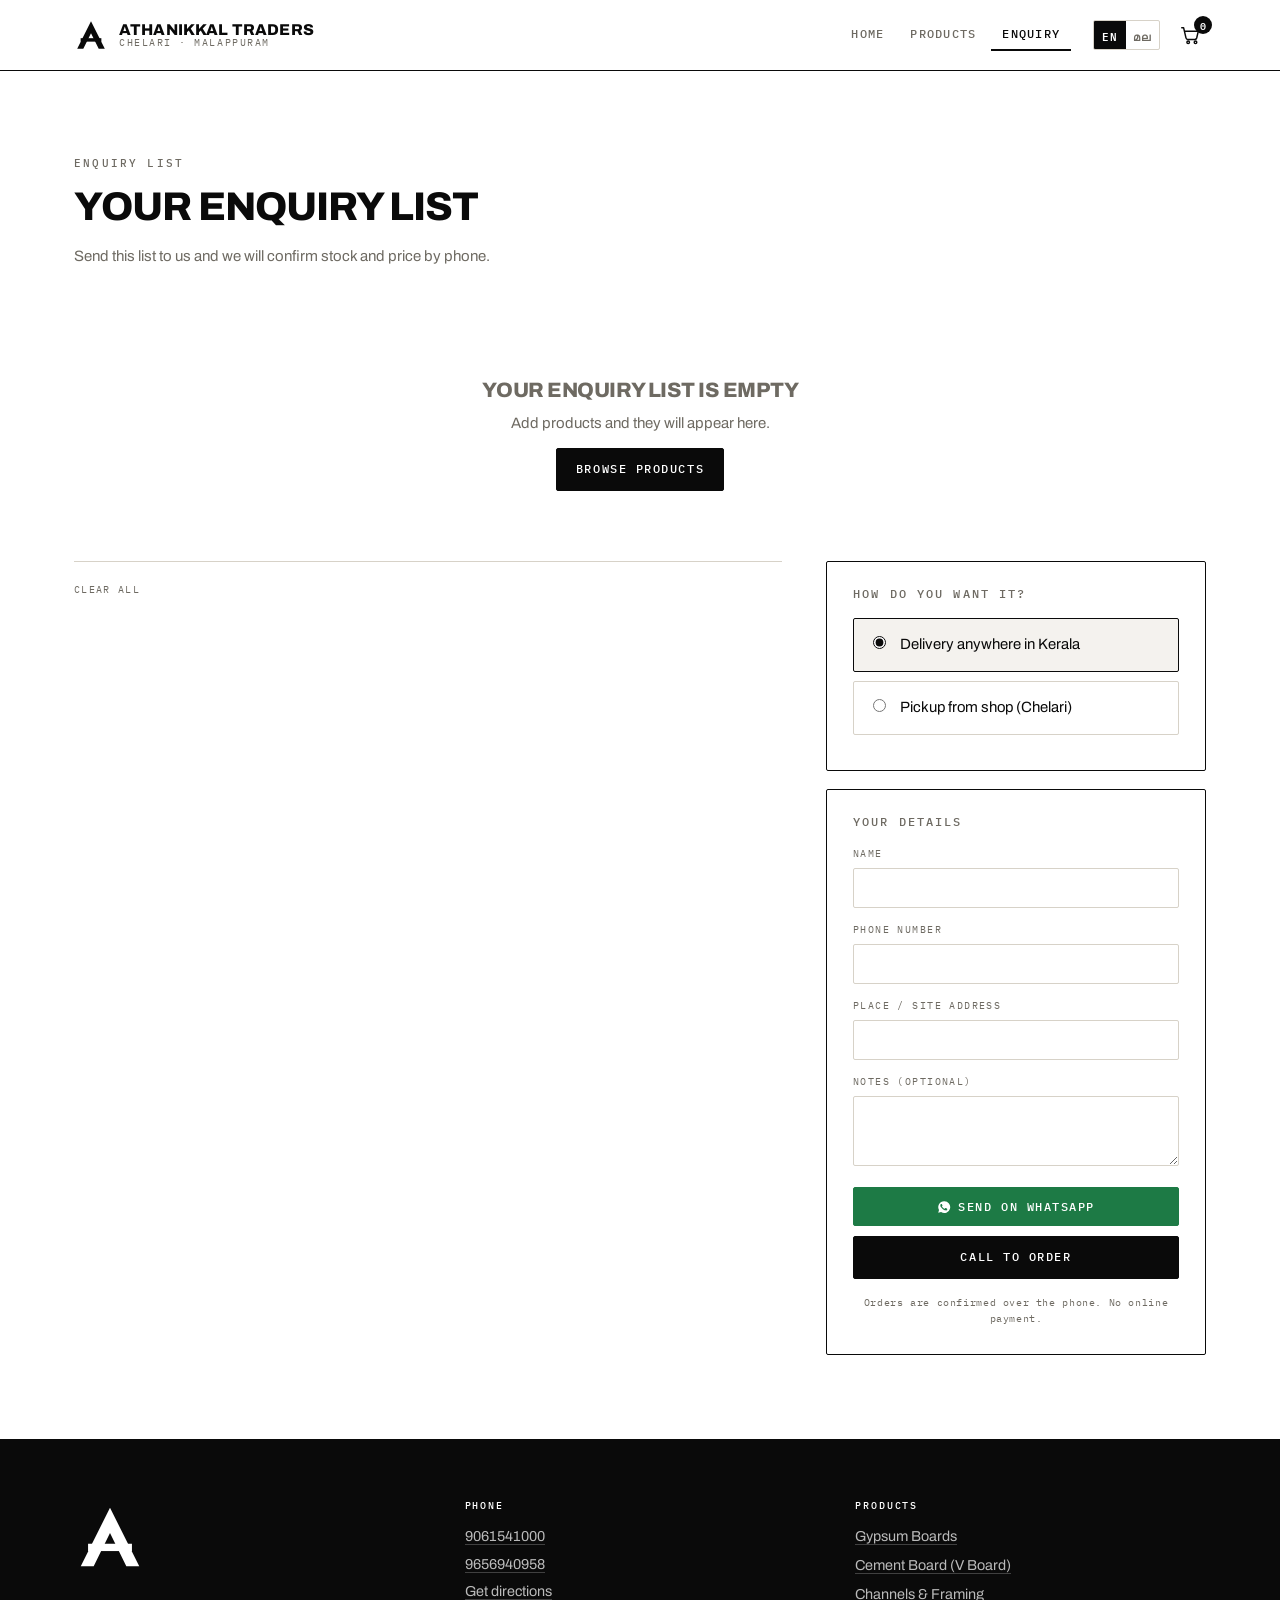
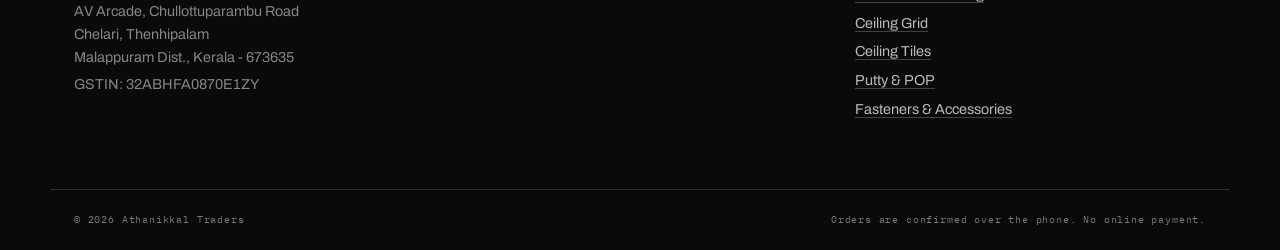
==== cart.html @ 7027274b "demo webpage" ====
<!DOCTYPE html>
<html lang="en">
<head>
<meta charset="UTF-8">
<meta name="viewport" content="width=device-width, initial-scale=1">
<title>Enquiry List — Athanikkal Traders</title>
<meta name="robots" content="noindex">
<link rel="preconnect" href="https://fonts.googleapis.com">
<link rel="preconnect" href="https://fonts.gstatic.com" crossorigin>
<link href="https://fonts.googleapis.com/css2?family=Archivo:wght@400;500;700;800&family=IBM+Plex+Mono:wght@400;500;600&family=Noto+Sans+Malayalam:wght@400;500;700&display=swap" rel="stylesheet">
<link rel="stylesheet" href="css/style.css">
</head>
<body data-page="cart">

<header class="site-header" data-header></header>

<main class="section">
  <div class="wrap">
    <div class="section-head">
      <span class="eyebrow" data-i18n="eyebrow_list"></span>
      <h2 data-i18n="enquiry_title"></h2>
      <p data-i18n="enquiry_sub"></p>
    </div>

    <div data-empty-state hidden>
      <div class="empty-msg">
        <h3 data-i18n="empty_title"></h3>
        <p data-i18n="empty_sub"></p>
        <a class="btn" href="products.html" data-i18n="empty_cta"></a>
      </div>
    </div>

    <div class="cart-layout" data-cart-layout hidden>
      <div>
        <div class="cart-items" data-cart-items></div>
        <p style="margin-top:14px">
          <button type="button" class="link-danger" data-clear data-i18n="clear_all"></button>
        </p>
      </div>

      <aside class="panel-sticky">
        <div class="panel">
          <h2 data-i18n="fulfil_title"></h2>
          <label class="opt">
            <input type="radio" name="fulfilment" value="delivery" checked>
            <span data-i18n="fulfil_delivery"></span>
          </label>
          <label class="opt">
            <input type="radio" name="fulfilment" value="pickup">
            <span data-i18n="fulfil_pickup"></span>
          </label>
        </div>

        <div class="panel">
          <h2 data-i18n="your_details"></h2>
          <p class="form-error" data-error hidden data-i18n="f_required"></p>

          <div class="field">
            <label for="f-name" data-i18n="f_name"></label>
            <input id="f-name" type="text" autocomplete="name">
          </div>
          <div class="field">
            <label for="f-phone" data-i18n="f_phone"></label>
            <input id="f-phone" type="tel" inputmode="tel" autocomplete="tel">
          </div>
          <div class="field" data-place-field>
            <label for="f-place" data-i18n="f_place"></label>
            <input id="f-place" type="text">
          </div>
          <div class="field">
            <label for="f-notes" data-i18n="f_notes"></label>
            <textarea id="f-notes"></textarea>
          </div>

          <button type="button" class="btn btn-wa btn-block" data-send-wa>
            <svg viewBox="0 0 24 24" style="fill:currentColor;stroke:none"><path d="M12 2a10 10 0 0 0-8.6 15l-1.3 4.7 4.8-1.3A10 10 0 1 0 12 2m5.8 14.2c-.2.7-1.4 1.3-2 1.4-.5.1-1.2.1-1.9-.1-.4-.1-1-.3-1.8-.6-3.1-1.3-5.1-4.4-5.3-4.6-.1-.2-1.2-1.6-1.2-3s.7-2.1 1-2.4c.2-.3.5-.3.7-.3h.5c.2 0 .4 0 .6.5l.8 2c.1.2.1.3 0 .5l-.3.5-.4.4c-.1.1-.3.3-.1.6.2.3.8 1.3 1.7 2.1 1.2 1 2.1 1.4 2.4 1.5.3.1.4.1.6-.1l.9-1c.2-.2.4-.2.6-.1l2 .9c.2.1.4.2.4.3.1.1.1.6-.1 1.3"/></svg>
            <span data-i18n="send_wa"></span>
          </button>

          <a class="btn btn-ghost btn-block" style="margin-top:10px" href="tel:+919061541000">
            <span data-i18n="call_now"></span>
          </a>

          <p class="panel-note" data-i18n="order_note"></p>
        </div>
      </aside>
    </div>
  </div>
</main>

<footer class="site-footer" data-footer></footer>

<script src="js/products.js"></script>
<script src="js/i18n.js"></script>
<script src="js/cart.js"></script>
<script src="js/main.js"></script>
<script>
document.addEventListener('DOMContentLoaded', () => {
  const layout     = document.querySelector('[data-cart-layout]');
  const emptyState = document.querySelector('[data-empty-state]');
  const list       = document.querySelector('[data-cart-items]');
  const errorBox   = document.querySelector('[data-error]');
  const placeField = document.querySelector('[data-place-field]');

  function currentFulfilment() {
    return document.querySelector('input[name="fulfilment"]:checked').value;
  }

  function paint() {
    const items = readCart();
    const isEmpty = items.length === 0;
    layout.hidden = isEmpty;
    emptyState.hidden = !isEmpty;
    if (isEmpty) return;

    list.innerHTML = '';
    items.forEach(item => {
      const p = getProduct(item.id);
      if (!p) return;

      const row = document.createElement('div');
      row.className = 'cart-row';
      row.append(thumb(p));

      const info = document.createElement('div');
      const title = document.createElement('h3');
      title.textContent = [p.brand, tField(p)].filter(Boolean).join(' ');
      info.append(title);
      if (p.spec) {
        const meta = document.createElement('div');
        meta.className = 'meta';
        meta.textContent = p.spec;
        info.append(meta);
      }
      row.append(info);

      const controls = document.createElement('div');
      controls.className = 'cart-controls';

      const stepper = document.createElement('div');
      stepper.className = 'stepper';

      const minus = document.createElement('button');
      minus.type = 'button';
      minus.textContent = '−';
      minus.addEventListener('click', () => setQty(p.id, item.qty - 1));

      const input = document.createElement('input');
      input.type = 'number';
      input.min = '1';
      input.value = item.qty;
      input.addEventListener('change', () => {
        const n = parseInt(input.value, 10);
        setQty(p.id, Number.isFinite(n) && n > 0 ? n : 1);
      });

      const plus = document.createElement('button');
      plus.type = 'button';
      plus.textContent = '+';
      plus.addEventListener('click', () => setQty(p.id, item.qty + 1));

      stepper.append(minus, input, plus);

      const unit = document.createElement('div');
      unit.className = 'meta';
      unit.textContent = t('unit_' + p.unit);

      const remove = document.createElement('button');
      remove.type = 'button';
      remove.className = 'link-danger';
      remove.textContent = t('remove');
      remove.addEventListener('click', () => removeFromCart(p.id));

      controls.append(stepper, unit, remove);
      row.append(controls);
      list.append(row);
    });
  }

  function syncPlaceField() {
    placeField.hidden = currentFulfilment() === 'pickup';
  }

  document.querySelectorAll('input[name="fulfilment"]').forEach(radio => {
    radio.addEventListener('change', syncPlaceField);
  });

  document.querySelector('[data-clear]').addEventListener('click', clearCart);

  document.querySelector('[data-send-wa]').addEventListener('click', () => {
    const details = {
      fulfilment: currentFulfilment(),
      name:  document.getElementById('f-name').value.trim(),
      phone: document.getElementById('f-phone').value.trim(),
      place: document.getElementById('f-place').value.trim(),
      notes: document.getElementById('f-notes').value.trim()
    };

    if (!details.name || !details.phone) {
      errorBox.hidden = false;
      document.getElementById('f-name').focus();
      return;
    }
    errorBox.hidden = true;
    window.open(whatsappLink(details), '_blank', 'noopener');
  });

  document.addEventListener('cartchange', paint);
  document.addEventListener('langchange', paint);
  syncPlaceField();
  paint();
});
</script>
</body>
</html>
---- css/style.css ----
/* Athanikkal Traders — monochrome industrial system derived from the logo.
   Black and warm paper only. Green appears once, on the WhatsApp action. */

:root {
  --ink: #0a0a0a;
  --ink-2: #26241f;
  --paper: #ffffff;
  --paper-2: #f4f2ee;
  --paper-3: #e9e5de;
  --line: #d7d2c8;
  --muted: #6e6a62;
  --wa: #1d7a45;
  --wa-2: #166237;
  --r: 2px;
  --wrap: 1180px;
  --sans: "Archivo", "Segoe UI", system-ui, sans-serif;
  --mono: "IBM Plex Mono", ui-monospace, "Cascadia Mono", Consolas, monospace;
  --mal: "Noto Sans Malayalam", "Manjari", sans-serif;
}

* { box-sizing: border-box; }
html { scroll-behavior: smooth; }

body {
  margin: 0;
  background: var(--paper);
  color: var(--ink);
  font-family: var(--sans);
  font-size: 15px;
  line-height: 1.6;
  -webkit-font-smoothing: antialiased;
  -webkit-text-size-adjust: 100%;
}

html[data-lang="ml"] body { font-family: var(--mal); }
html[data-lang="ml"] .eyebrow { letter-spacing: .06em; }

img { max-width: 100%; display: block; }
a { color: inherit; text-decoration: none; }
p { margin: 0 0 .9em; }
ul { margin: 0; padding: 0; list-style: none; }

h1, h2, h3 {
  margin: 0 0 .4em;
  font-weight: 800;
  letter-spacing: -.025em;
  line-height: 1.05;
}

.wrap { width: 100%; max-width: var(--wrap); margin-inline: auto; padding-inline: 24px; }
.muted { color: var(--muted); }

.eyebrow {
  display: block;
  margin-bottom: 14px;
  font-family: var(--mono);
  font-size: .68rem;
  font-weight: 500;
  letter-spacing: .2em;
  text-transform: uppercase;
  color: var(--muted);
}

/* ---------- Buttons ---------- */
.btn {
  display: inline-flex;
  align-items: center;
  justify-content: center;
  gap: .6em;
  padding: .92em 1.6em;
  border: 1px solid var(--ink);
  border-radius: var(--r);
  background: var(--ink);
  color: var(--paper);
  font-family: var(--mono);
  font-size: .74rem;
  font-weight: 500;
  letter-spacing: .13em;
  text-transform: uppercase;
  cursor: pointer;
  transition: background .18s ease, color .18s ease, border-color .18s ease;
}
html[data-lang="ml"] .btn { font-family: var(--mal); letter-spacing: .02em; font-size: .86rem; }

.btn:hover { background: var(--ink-2); border-color: var(--ink-2); }

.btn-outline { background: transparent; color: var(--ink); }
.btn-outline:hover { background: var(--ink); color: var(--paper); }

.btn-invert { background: var(--paper); border-color: var(--paper); color: var(--ink); }
.btn-invert:hover { background: transparent; color: var(--paper); }

.btn-onink { background: transparent; border-color: rgba(255,255,255,.34); color: var(--paper); }
.btn-onink:hover { background: var(--paper); border-color: var(--paper); color: var(--ink); }

.btn-wa { background: var(--wa); border-color: var(--wa); }
.btn-wa:hover { background: var(--wa-2); border-color: var(--wa-2); }

.btn-block { width: 100%; }
.btn svg { width: 1.2em; height: 1.2em; }

/* ---------- Header ---------- */
.site-header {
  position: sticky;
  top: 0;
  z-index: 50;
  background: var(--paper);
  border-bottom: 1px solid var(--ink);
}
.header-inner { display: flex; align-items: center; gap: 22px; min-height: 70px; }

.brand { display: flex; align-items: center; gap: 11px; margin-right: auto; }
.brand-mark { width: 34px; height: 34px; flex: none; fill: var(--ink); }
.brand-text { display: flex; flex-direction: column; line-height: 1.1; }
.brand-text strong {
  font-size: .98rem;
  font-weight: 800;
  letter-spacing: .01em;
  text-transform: uppercase;
}
.brand-text small {
  font-family: var(--mono);
  font-size: .6rem;
  letter-spacing: .16em;
  text-transform: uppercase;
  color: var(--muted);
}

.nav { display: flex; gap: 4px; }
.nav a {
  padding: .5em .95em;
  font-family: var(--mono);
  font-size: .72rem;
  font-weight: 500;
  letter-spacing: .11em;
  text-transform: uppercase;
  color: var(--muted);
  border-bottom: 2px solid transparent;
  transition: color .15s, border-color .15s;
}
html[data-lang="ml"] .nav a { font-family: var(--mal); letter-spacing: 0; font-size: .86rem; }
.nav a:hover { color: var(--ink); }
.nav a.is-active { color: var(--ink); border-bottom-color: var(--ink); }

.header-actions { display: flex; align-items: center; gap: 14px; }

.lang-switch { display: flex; border: 1px solid var(--line); border-radius: var(--r); overflow: hidden; }
.lang-switch button {
  padding: .44em .72em;
  border: 0;
  background: transparent;
  font-family: var(--mono);
  font-size: .68rem;
  font-weight: 600;
  letter-spacing: .08em;
  color: var(--muted);
  cursor: pointer;
  transition: background .15s, color .15s;
}
.lang-switch button:hover { color: var(--ink); }
.lang-switch button.is-active { background: var(--ink); color: var(--paper); }

.cart-link { position: relative; display: grid; place-items: center; padding: 5px; }
.cart-link svg { width: 22px; height: 22px; fill: none; stroke: var(--ink); stroke-width: 1.6; stroke-linecap: round; stroke-linejoin: round; }
.cart-badge {
  position: absolute;
  top: -3px; right: -6px;
  min-width: 18px; height: 18px;
  display: grid; place-items: center;
  padding: 0 5px;
  border-radius: 9px;
  background: var(--ink);
  color: var(--paper);
  font-family: var(--mono);
  font-size: .63rem;
  font-weight: 600;
}

/* ---------- Hero ---------- */
.hero {
  position: relative;
  background: var(--ink);
  color: var(--paper);
  padding: 96px 0 100px;
  overflow: hidden;
}
/* Diagonal hatch echoes the stripe detail inside the logo's A. */
.hero::before {
  content: "";
  position: absolute;
  inset: 0;
  background: repeating-linear-gradient(45deg, transparent 0 10px, rgba(255,255,255,.03) 10px 20px);
  pointer-events: none;
}
.hero .wrap { position: relative; }
.hero .eyebrow { color: rgba(255,255,255,.62); }
.hero h1 {
  max-width: 15ch;
  font-size: clamp(2.3rem, 6.2vw, 4.2rem);
  letter-spacing: -.035em;
  text-transform: uppercase;
}
.hero-rule { width: 64px; height: 3px; margin: 26px 0; background: var(--paper); }
.hero p { max-width: 52ch; color: rgba(255,255,255,.72); font-size: 1.02rem; }
.hero-actions { display: flex; flex-wrap: wrap; gap: 12px; margin-top: 32px; }

/* ---------- Sections ---------- */
.section { padding: 84px 0; }
.section-tight { padding: 52px 0; }
.section-alt { background: var(--paper-2); }
.section-head { margin-bottom: 42px; max-width: 62ch; }
.section-head h2 { font-size: clamp(1.6rem, 3.6vw, 2.5rem); text-transform: uppercase; }
.section-head p { margin: 0; color: var(--muted); }

/* ---------- Dealer masthead ---------- */
.brands { display: flex; flex-wrap: wrap; border-top: 1px solid var(--line); border-left: 1px solid var(--line); }
.brand-chip {
  flex: 1 1 165px;
  padding: 22px 18px;
  border-right: 1px solid var(--line);
  border-bottom: 1px solid var(--line);
  text-align: center;
}
.brand-chip strong {
  display: block;
  font-size: 1.12rem;
  font-weight: 800;
  letter-spacing: -.02em;
  text-transform: uppercase;
}
.brand-chip span {
  font-family: var(--mono);
  font-size: .61rem;
  letter-spacing: .15em;
  text-transform: uppercase;
  color: var(--muted);
}

/* ---------- Feature rows ---------- */
.features { display: grid; grid-template-columns: repeat(auto-fit, minmax(240px, 1fr)); gap: 0; border-top: 1px solid var(--line); }
.feature { padding: 30px 26px 30px 0; border-bottom: 1px solid var(--line); }
.feature svg { width: 24px; height: 24px; margin-bottom: 16px; fill: none; stroke: var(--ink); stroke-width: 1.5; stroke-linecap: round; stroke-linejoin: round; }
.feature h3 { font-size: 1rem; text-transform: uppercase; letter-spacing: -.01em; }
.feature p { margin: 0; color: var(--muted); font-size: .92rem; }

/* ---------- Category index ---------- */
.cat-grid {
  display: grid;
  grid-template-columns: repeat(auto-fill, minmax(268px, 1fr));
  border-top: 1px solid var(--line);
  border-left: 1px solid var(--line);
}
.cat-tile {
  display: flex;
  align-items: baseline;
  gap: 16px;
  padding: 26px 22px;
  border-right: 1px solid var(--line);
  border-bottom: 1px solid var(--line);
  background: var(--paper);
  transition: background .18s ease, color .18s ease;
}
.cat-tile .idx { font-family: var(--mono); font-size: .72rem; color: var(--muted); transition: color .18s; }
.cat-tile h3 { margin: 0 0 2px; font-size: 1.04rem; text-transform: uppercase; }
.cat-tile .count { font-family: var(--mono); font-size: .68rem; letter-spacing: .1em; color: var(--muted); transition: color .18s; }
.cat-tile:hover { background: var(--ink); color: var(--paper); }
.cat-tile:hover .idx, .cat-tile:hover .count { color: rgba(255,255,255,.6); }

/* ---------- Toolbar ---------- */
.toolbar { margin-bottom: 18px; }
.search {
  width: 100%;
  max-width: 430px;
  padding: .85em 1em;
  border: 1px solid var(--line);
  border-radius: var(--r);
  background: var(--paper);
  font-family: var(--sans);
  font-size: .95rem;
}
.search:focus { outline: none; border-color: var(--ink); }

.chips { display: flex; flex-wrap: wrap; gap: 0; margin-bottom: 34px; border-bottom: 1px solid var(--line); }
.chip {
  padding: .8em 1.15em;
  border: 0;
  border-bottom: 2px solid transparent;
  margin-bottom: -1px;
  background: transparent;
  font-family: var(--mono);
  font-size: .71rem;
  font-weight: 500;
  letter-spacing: .1em;
  text-transform: uppercase;
  color: var(--muted);
  cursor: pointer;
  transition: color .15s, border-color .15s;
}
html[data-lang="ml"] .chip { font-family: var(--mal); letter-spacing: 0; font-size: .86rem; }
.chip:hover { color: var(--ink); }
.chip.is-active { color: var(--ink); border-bottom-color: var(--ink); }

/* ---------- Product grid ---------- */
.grid { display: grid; grid-template-columns: repeat(auto-fill, minmax(228px, 1fr)); gap: 20px; }

.card {
  display: flex;
  flex-direction: column;
  background: var(--paper);
  border: 1px solid var(--line);
  border-radius: var(--r);
  overflow: hidden;
  transition: border-color .18s ease;
}
.card:hover { border-color: var(--ink); }

.thumb {
  position: relative;
  aspect-ratio: 4 / 3;
  display: grid;
  place-items: center;
  background: #46433e;
  overflow: hidden;
}
.thumb::after {
  content: "";
  position: absolute;
  inset: 0;
  background: repeating-linear-gradient(45deg, transparent 0 7px, rgba(255,255,255,.035) 7px 14px);
}
.thumb img { position: absolute; inset: 0; z-index: 2; width: 100%; height: 100%; object-fit: cover; transition: transform .4s ease; }
.card:hover .thumb img { transform: scale(1.04); }
.thumb-fallback {
  position: relative;
  padding: 0 14px;
  font-family: var(--mono);
  font-size: .66rem;
  font-weight: 500;
  letter-spacing: .17em;
  text-transform: uppercase;
  text-align: center;
  color: rgba(255,255,255,.82);
}
.thumb[data-cat="gypsum-board"] { background: #3d3a35; }
.thumb[data-cat="cement-board"] { background: #4a4741; }
.thumb[data-cat="channel"]      { background: #55514a; }
.thumb[data-cat="grid"]         { background: #5f5b53; }
.thumb[data-cat="tile"]         { background: #6a665d; }
.thumb[data-cat="putty"]        { background: #514d46; }
.thumb[data-cat="fastener"]     { background: #45423d; }

.card-body { display: flex; flex-direction: column; flex: 1; padding: 16px; }
.card-brand {
  font-family: var(--mono);
  font-size: .62rem;
  font-weight: 500;
  letter-spacing: .17em;
  text-transform: uppercase;
  color: var(--muted);
}
.card-title { margin: 5px 0 6px; font-size: 1rem; font-weight: 700; letter-spacing: -.015em; }
.card-spec { margin: 0; font-family: var(--mono); font-size: .74rem; color: var(--muted); }
.card-price {
  margin: 12px 0 14px;
  padding-top: 12px;
  border-top: 1px solid var(--line);
  font-family: var(--mono);
  font-size: .66rem;
  letter-spacing: .07em;
  text-transform: uppercase;
  color: var(--ink);
}
html[data-lang="ml"] .card-price, html[data-lang="ml"] .card-spec { font-family: var(--mal); letter-spacing: 0; font-size: .82rem; }
.btn-add { margin-top: auto; padding: .78em 1em; background: transparent; color: var(--ink); }
.btn-add:hover { background: var(--ink); color: var(--paper); }
.btn-add.is-added { background: var(--ink); color: var(--paper); }

.empty-msg { padding: 70px 0; text-align: center; color: var(--muted); }
.empty-msg h3 { font-size: 1.3rem; text-transform: uppercase; }

/* ---------- Enquiry ---------- */
.cart-layout { display: grid; grid-template-columns: 1fr 380px; gap: 44px; align-items: start; }

.cart-items { border-top: 1px solid var(--line); }
.cart-row {
  display: grid;
  grid-template-columns: 82px 1fr auto;
  gap: 18px;
  align-items: center;
  padding: 18px 0;
  border-bottom: 1px solid var(--line);
}
.cart-row .thumb { aspect-ratio: 1; border-radius: var(--r); }
.cart-row .thumb-fallback { font-size: .52rem; letter-spacing: .1em; }
.cart-row h3 { margin: 0 0 3px; font-size: 1rem; font-weight: 700; }
.cart-row .meta { font-family: var(--mono); font-size: .72rem; letter-spacing: .06em; color: var(--muted); }
.cart-controls { display: flex; flex-direction: column; align-items: flex-end; gap: 9px; }

.stepper { display: flex; align-items: center; border: 1px solid var(--line); border-radius: var(--r); }
.stepper button {
  width: 34px; height: 34px;
  border: 0;
  background: transparent;
  font-family: var(--mono);
  font-size: 1.05rem;
  color: var(--ink);
  cursor: pointer;
  transition: background .15s;
}
.stepper button:hover { background: var(--paper-2); }
.stepper input {
  width: 48px; height: 34px;
  border: 0;
  border-inline: 1px solid var(--line);
  background: transparent;
  text-align: center;
  font-family: var(--mono);
  font-size: .86rem;
  font-weight: 600;
  -moz-appearance: textfield;
}
.stepper input::-webkit-outer-spin-button,
.stepper input::-webkit-inner-spin-button { -webkit-appearance: none; margin: 0; }

.link-danger {
  background: none; border: 0; padding: 0;
  font-family: var(--mono);
  font-size: .64rem;
  letter-spacing: .13em;
  text-transform: uppercase;
  color: var(--muted);
  cursor: pointer;
  transition: color .15s;
}
.link-danger:hover { color: var(--ink); text-decoration: underline; }

.panel { padding: 26px; border: 1px solid var(--ink); border-radius: var(--r); background: var(--paper); }
.panel + .panel { margin-top: 18px; }
.panel h2 { font-size: .74rem; font-family: var(--mono); font-weight: 500; letter-spacing: .18em; text-transform: uppercase; color: var(--muted); margin-bottom: 18px; }
html[data-lang="ml"] .panel h2 { font-family: var(--mal); letter-spacing: .04em; font-size: .9rem; }
.panel-sticky { position: sticky; top: 92px; }

.opt {
  display: flex;
  align-items: flex-start;
  gap: 11px;
  padding: 14px;
  margin-bottom: 9px;
  border: 1px solid var(--line);
  border-radius: var(--r);
  cursor: pointer;
  transition: border-color .15s, background .15s;
}
.opt:has(input:checked) { border-color: var(--ink); background: var(--paper-2); }
.opt input { margin-top: 3px; accent-color: var(--ink); }
.opt span { font-size: .93rem; }

.field { margin-bottom: 14px; }
.field label {
  display: block;
  margin-bottom: 6px;
  font-family: var(--mono);
  font-size: .63rem;
  letter-spacing: .14em;
  text-transform: uppercase;
  color: var(--muted);
}
html[data-lang="ml"] .field label { font-family: var(--mal); letter-spacing: .02em; font-size: .82rem; }
.field input, .field textarea {
  width: 100%;
  padding: .72em .85em;
  border: 1px solid var(--line);
  border-radius: var(--r);
  background: var(--paper);
  font-family: var(--sans);
  font-size: .95rem;
}
.field input:focus, .field textarea:focus { outline: none; border-color: var(--ink); }
.field textarea { resize: vertical; min-height: 70px; }

.form-error {
  margin: 0 0 14px;
  padding: .7em .9em;
  border: 1px solid var(--ink);
  border-radius: var(--r);
  background: var(--paper-2);
  font-size: .86rem;
}
.panel-note { margin: 16px 0 0; font-family: var(--mono); font-size: .64rem; letter-spacing: .06em; color: var(--muted); text-align: center; line-height: 1.6; }
html[data-lang="ml"] .panel-note { font-family: var(--mal); letter-spacing: 0; font-size: .8rem; }

/* ---------- Contact ---------- */
.contact-grid { display: grid; grid-template-columns: repeat(auto-fit, minmax(240px, 1fr)); border-top: 1px solid var(--line); border-left: 1px solid var(--line); }
.contact-card { padding: 28px 24px; border-right: 1px solid var(--line); border-bottom: 1px solid var(--line); }
.contact-card h3 { font-family: var(--mono); font-size: .64rem; font-weight: 500; letter-spacing: .18em; text-transform: uppercase; color: var(--muted); margin-bottom: 12px; }
html[data-lang="ml"] .contact-card h3 { font-family: var(--mal); letter-spacing: .04em; font-size: .82rem; }
.contact-card p { margin: 0 0 .3em; font-size: .97rem; }
.contact-card a { border-bottom: 1px solid var(--line); transition: border-color .15s; }
.contact-card a:hover { border-bottom-color: var(--ink); }

/* ---------- Footer ---------- */
.site-footer { background: var(--ink); color: rgba(255,255,255,.72); }
.footer-inner { display: grid; grid-template-columns: repeat(auto-fit, minmax(210px, 1fr)); gap: 40px; padding-block: 62px; }
.footer-logo { width: 72px; margin-bottom: 20px; fill: var(--paper); }
.site-footer h3 { color: var(--paper); font-family: var(--mono); font-size: .64rem; font-weight: 500; letter-spacing: .18em; text-transform: uppercase; margin-bottom: 14px; }
html[data-lang="ml"] .site-footer h3 { font-family: var(--mal); letter-spacing: .04em; font-size: .82rem; }
.site-footer p { font-size: .9rem; margin-bottom: .3em; }
.site-footer .muted { color: rgba(255,255,255,.5); }
.site-footer a { border-bottom: 1px solid rgba(255,255,255,.22); transition: border-color .15s, color .15s; }
.site-footer a:hover { color: var(--paper); border-bottom-color: var(--paper); }
.footer-cats { font-size: .9rem; }
.footer-cats li { margin-bottom: .4em; }
.footer-base {
  display: flex; flex-wrap: wrap; gap: 10px;
  justify-content: space-between;
  padding-block: 22px;
  border-top: 1px solid rgba(255,255,255,.14);
  font-family: var(--mono);
  font-size: .64rem;
  letter-spacing: .08em;
  color: rgba(255,255,255,.45);
}
html[data-lang="ml"] .footer-base { font-family: var(--mal); letter-spacing: 0; font-size: .78rem; }

/* ---------- Responsive ---------- */
@media (max-width: 960px) {
  .cart-layout { grid-template-columns: 1fr; gap: 28px; }
  .panel-sticky { position: static; }
}

@media (max-width: 720px) {
  .header-inner { flex-wrap: wrap; min-height: 0; padding-block: 12px; gap: 12px; }
  .nav { order: 3; width: 100%; justify-content: space-between; border-top: 1px solid var(--line); padding-top: 6px; }
  .nav a { flex: 1; text-align: center; padding-inline: .3em; }
  .brand-text small { display: none; }
  .hero { padding: 62px 0 66px; }
  .section { padding: 56px 0; }
  .section-head { margin-bottom: 30px; }
  .grid { grid-template-columns: repeat(auto-fill, minmax(158px, 1fr)); gap: 14px; }
  .feature { padding-right: 0; }
  .cart-row { grid-template-columns: 62px 1fr; gap: 14px; }
  .cart-controls { grid-column: 1 / -1; flex-direction: row; justify-content: space-between; align-items: center; }
  .hero-actions .btn { flex: 1 1 100%; }
  .panel { padding: 20px; }
}
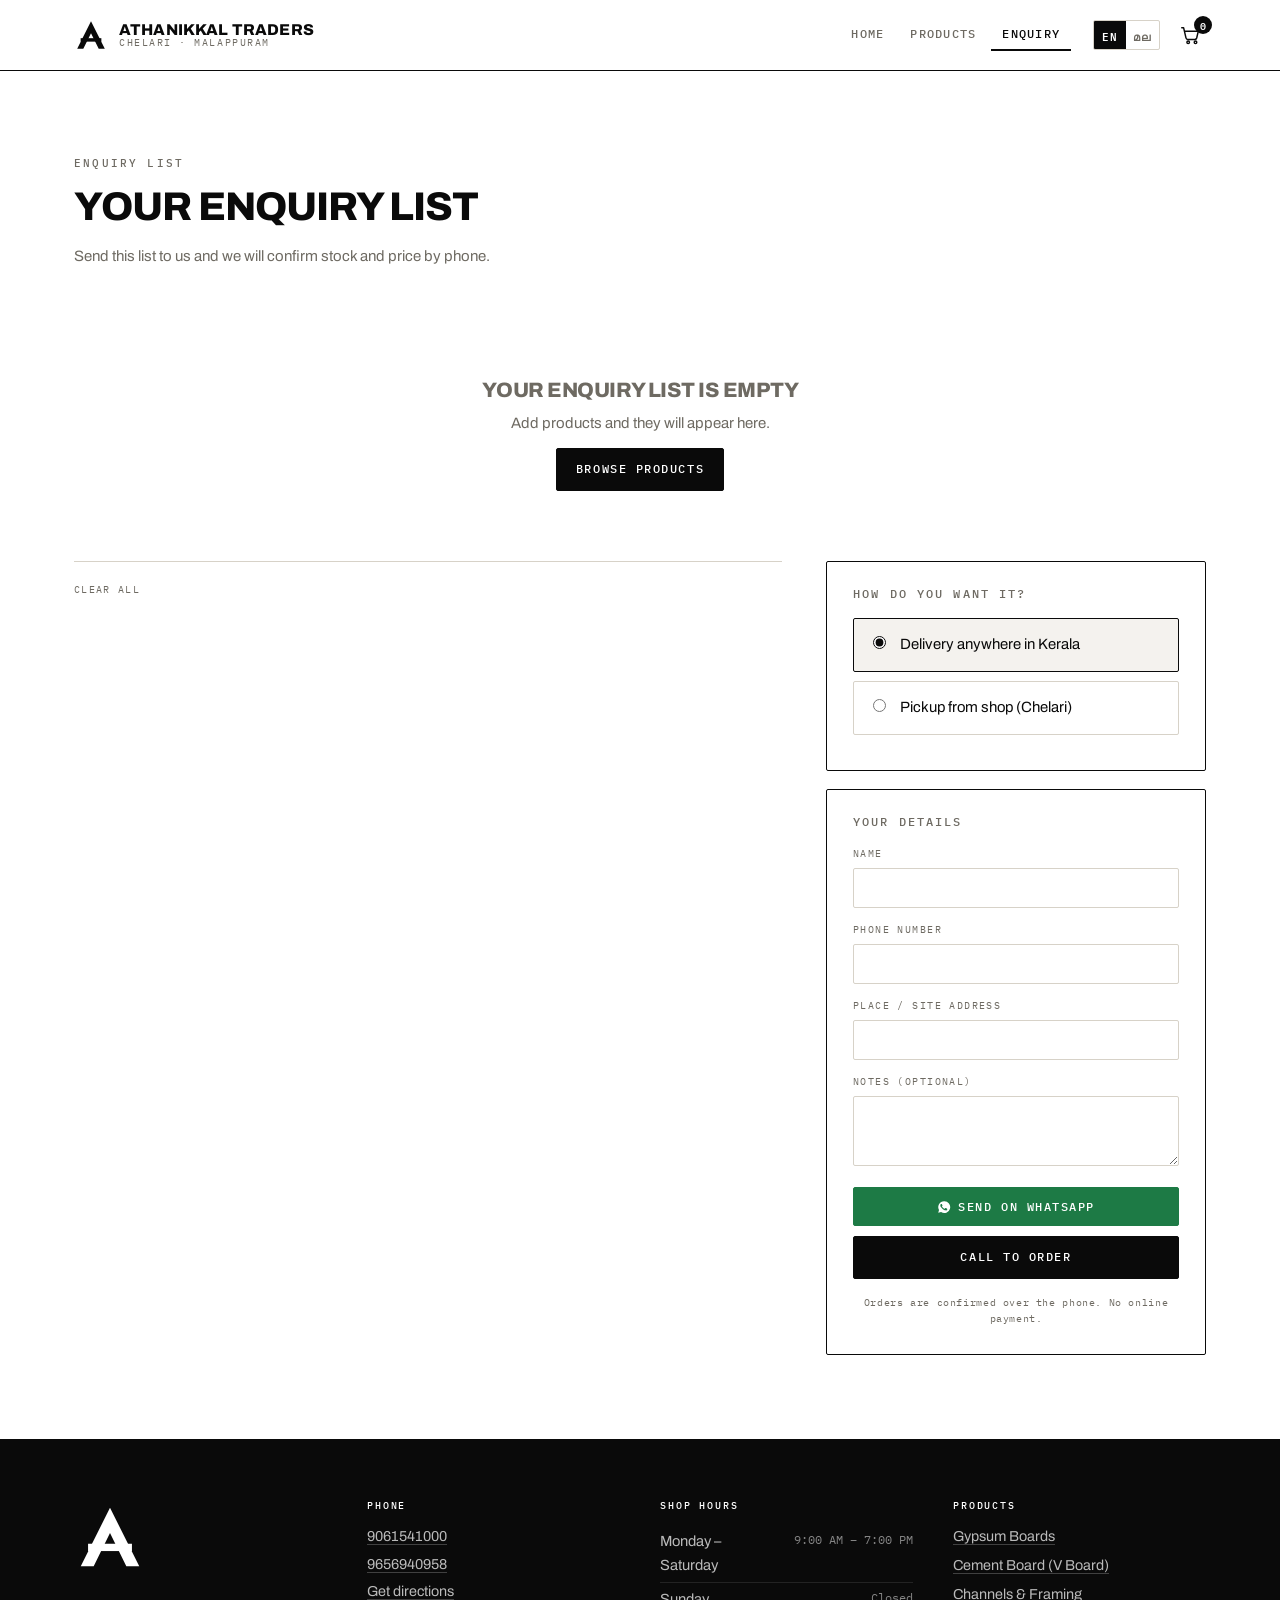
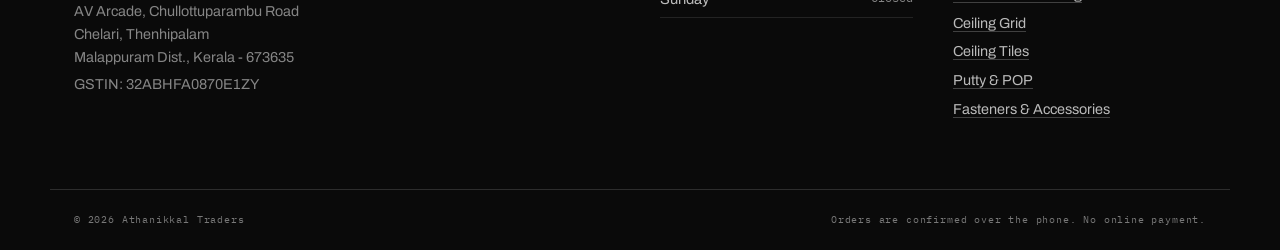
==== commit 4402dfc8: "Add favicon, social preview tags, shop hours, map and business schema" ====
--- a/cart.html
+++ b/cart.html
@@ -5,6 +5,11 @@
 <meta name="viewport" content="width=device-width, initial-scale=1">
 <title>Enquiry List — Athanikkal Traders</title>
 <meta name="robots" content="noindex">
+<meta name="theme-color" content="#0a0a0a">
+
+<link rel="icon" href="favicon.svg" type="image/svg+xml">
+<link rel="apple-touch-icon" href="images/logo.png">
+
 <link rel="preconnect" href="https://fonts.googleapis.com">
 <link rel="preconnect" href="https://fonts.gstatic.com" crossorigin>
 <link href="https://fonts.googleapis.com/css2?family=Archivo:wght@400;500;700;800&family=IBM+Plex+Mono:wght@400;500;600&family=Noto+Sans+Malayalam:wght@400;500;700&display=swap" rel="stylesheet">
--- a/css/style.css
+++ b/css/style.css
@@ -497,6 +497,36 @@
 .contact-card p { margin: 0 0 .3em; font-size: .97rem; }
 .contact-card a { border-bottom: 1px solid var(--line); transition: border-color .15s; }
 .contact-card a:hover { border-bottom-color: var(--ink); }
+
+/* ---------- Shop hours ---------- */
+.hours-row {
+  display: flex;
+  justify-content: space-between;
+  gap: 14px;
+  padding: 5px 0;
+  font-size: .92rem;
+}
+.hours-time { font-family: var(--mono); font-size: .78rem; color: var(--muted); white-space: nowrap; }
+html[data-lang="ml"] .hours-time { font-family: var(--mal); font-size: .86rem; }
+.footer-hours .hours-row { border-bottom: 1px solid rgba(255,255,255,.1); }
+.footer-hours .hours-time { color: rgba(255,255,255,.5); }
+
+/* ---------- Map ---------- */
+.map-embed {
+  margin-top: 40px;
+  border: 1px solid var(--line);
+  border-radius: var(--r);
+  overflow: hidden;
+  line-height: 0;
+}
+.map-embed iframe {
+  width: 100%;
+  height: 380px;
+  border: 0;
+  /* Desaturated so the map sits inside the monochrome system. */
+  filter: grayscale(1) contrast(1.05);
+}
+@media (max-width: 720px) { .map-embed iframe { height: 280px; } }
 
 /* ---------- Footer ---------- */
 .site-footer { background: var(--ink); color: rgba(255,255,255,.72); }
